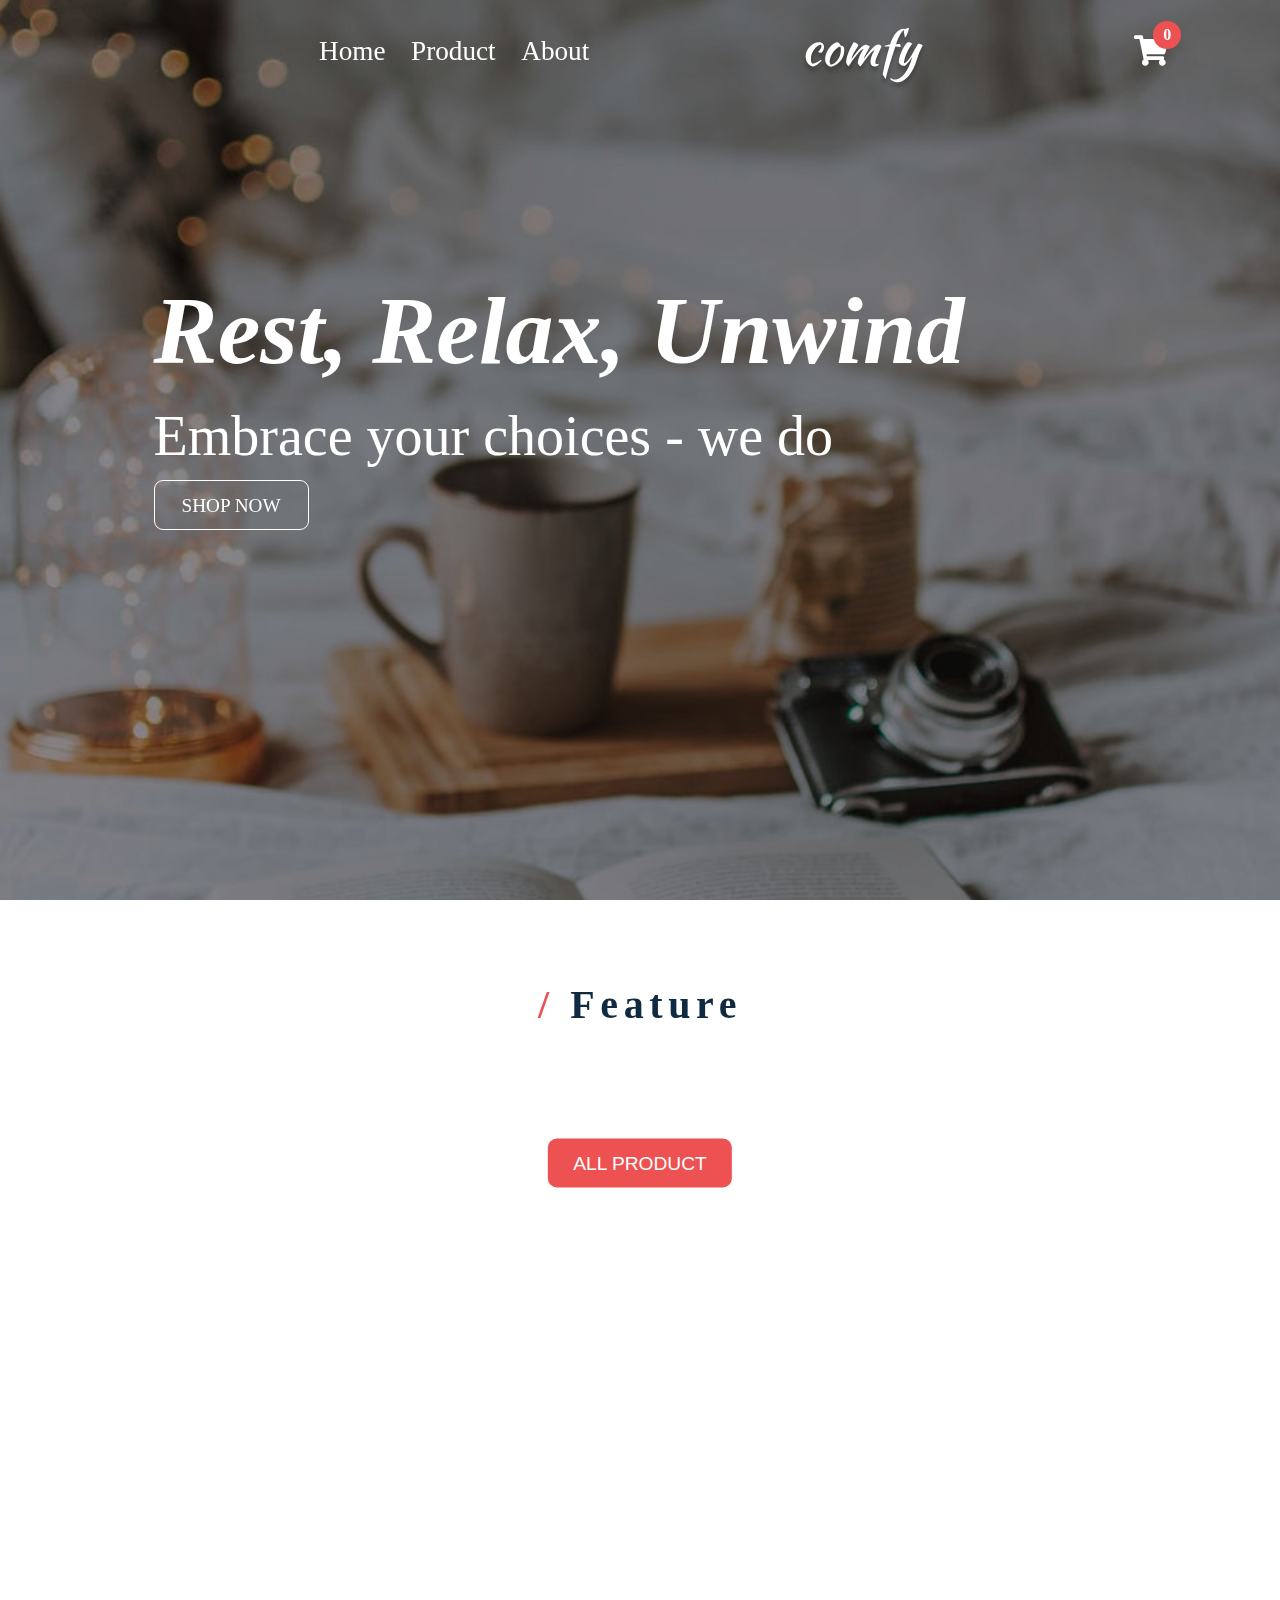
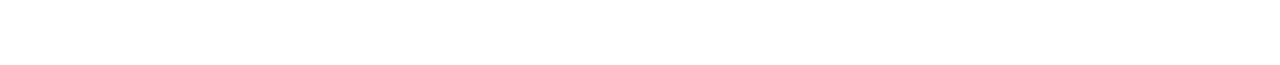
==== index.html @ 0aff166b "comfy-Store-Project" ====
<!DOCTYPE html>
<html lang="en">

<head>
    <meta charset="UTF-8">
    <meta name="viewport" content="width=device-width, initial-scale=1.0">
    <title>comfy store</title>
    <link rel="stylesheet" href="app.css">
    <link rel="stylesheet" href="https://cdnjs.cloudflare.com/ajax/libs/font-awesome/5.14.0/css/all.min.css" />
</head>

<body>
    <div id="part1">
        <nav>
            <div>
                <button class="toggle-nav" id="bar">
                    <i class="fas fa-bars"></i>
                </button>
            </div>
            <ul id="show">
                <li><a href="index.html">home</a></li>
                <li><a href="product.html">product</a></li>
                <li><a href="about.html">about</a></li>
            </ul>

            <img src="image/logo-white.svg" alt="">
            <div class="cart-container">
                <button class="cart-btn">
                    <i class="fas fa-shopping-cart"></i>
                </button>
                <span class="circle">0</span>
            </div>
        </nav>

        <section class="res-nav">
            <div class="res-nav-container">
                <button class="res-nav-close">
                    <i class="fas fa-times"></i>
                </button>
                <ul class="sidebar-links">
                    <li>
                        <a class="sidebar-link" href="index.html">
                            <i class="fas fa-home fa-fw"></i>
                            home
                        </a>
                    </li>
                    <li>
                        <a class="sidebar-link" href="product.html">
                            <i class="fas fa-couch fa-fw"></i>
                            products
                        </a>
                    </li>
                    <li>
                        <a class="sidebar-link" href="about.html">
                            <i class="fas fa-book fa-fw"></i>
                            about
                        </a>
                    </li>
                </ul>
            </div>

        </section>
        <div class="page1-info">
            <h1><i>rest, relax, unwind</i></h1>
            <p>Embrace your choices - we do</p>
            <a class="shop-now-btn" href="product.html">Shop now</a>
        </div>
        <div class="cart-overlay">
            <aside class="cart">
                <button class="cart-close">
                    <i class="fas fa-times"></i>
                </button>
                <header>
                    <h3 class="text-slanted">your bag</h3>
                </header>
                <div class="cart-items">
                    <!-- <article class="cart-item" data-id="rec4f2RIftFCb7aHh"> -->
                    <!-- <img src="https://course-api.com/images/store/product-2.jpeg" class="cart-item-img"
                            alt="albany table">
                        <div>
                            <h4 class="cart-item-name">albany table</h4>
                            <p class="cart-item-price" id="price">$79.99</p>
                            <button class="cart-item-remove-btn" data-id="rec4f2RIftFCb7aHh">remove</button>
                        </div>

                        <div>
                            <button class="cart-item-increase-btn" data-id="rec4f2RIftFCb7aHh">
                                <i class="fas fa-chevron-up"></i>
                            </button>
                            <p class="cart-item-amount" data-id="rec4f2RIftFCb7aHh">1</p>
                            <button class="cart-item-decrease-btn" data-id="rec4f2RIftFCb7aHh">
                                <i class="fas fa-chevron-down"></i>
                            </button>
                        </div> -->
                    <!-- </article> -->
                </div>
                <footer>
                    <h3 class="cart-total text-slanted">
                        total : $12.99
                    </h3>
                    <button class="cart-checkout btn">checkout</button>
                </footer>
            </aside>
        </div>
    </div>
    <div id="page2">
        <h1 class="title"><span>/</span> feature</h1>
        <div class="page2-container">
            <!-- dummy article  -->
            <!-- <article>
                <div class="product-container">
                    <img src="image/product-1.jpeg" alt="">
                    <div class="product-icons">
                        <a href="#" class="product-icon">
                            <i class="fas fa-search"></i>
                        </a>
                        <button class="product-cart-btn product-icon" data-id="rec4f2RIftFCb7aHh">
                            <i class="fas fa-shopping-cart"></i>
                        </button>
                    </div>
                </div>
                <footer>
                    <p>sofa</p>
                    <h5>$6.9</h5>
                </footer>
            </article> -->
            <!-- dummy article end -->
        </div>
        <div class="direct-product">
            <button class="product-btn">
                <a href="product.html">all product</a>
            </button>
        </div>
    </div>
    <script type="module" src="app.js"></script>
</body>

</html>
---- app.css ----
:root {
    /* dark shades of primary color*/
    --clr-primary-1: hsl(21, 91%, 17%);
    --clr-primary-2: hsl(21, 84%, 25%);
    --clr-primary-3: hsl(21, 81%, 29%);
    --clr-primary-4: hsl(21, 77%, 34%);
    /* primary/main color */
    --clr-primary-5: hsl(21, 62%, 45%);
    /* lighter shades of primary color */
    --clr-primary-6: hsl(21, 57%, 50%);
    --clr-primary-7: hsl(21, 65%, 59%);
    --clr-primary-8: hsl(21, 80%, 74%);
    --clr-primary-9: hsl(21, 94%, 87%);
    --clr-primary-10: hsl(21, 100%, 94%);
    /* darkest grey - used for headings */
    --clr-grey-1: #102a42;
    --clr-grey-2: hsl(211, 39%, 23%);
    --clr-grey-3: hsl(209, 34%, 30%);
    --clr-grey-4: hsl(209, 28%, 39%);
    /* grey used for paragraphs */
    --clr-grey-5: hsl(210, 22%, 49%);
    --clr-grey-6: hsl(209, 23%, 60%);
    --clr-grey-7: hsl(211, 27%, 70%);
    --clr-grey-8: hsl(210, 31%, 80%);
    --clr-grey-9: hsl(212, 33%, 89%);
    --clr-grey-10: hsl(210, 36%, 96%);
    --clr-white: #fff;
    --clr-red-dark: hsl(360, 67%, 44%);
    --clr-red-light: hsl(360, 71%, 66%);
    --clr-green-dark: hsl(125, 67%, 44%);
    --clr-green-light: hsl(125, 71%, 66%);
    --clr-black: #222;

    --transition: all 0.3s linear;
    --spacing: 0.1rem;
    --radius: 0.25rem;
    --light-shadow: 0 5px 15px rgba(0, 0, 0, 0.1);
    --dark-shadow: 0 5px 15px rgba(0, 0, 0, 0.2);
    --max-width: 1170px;
    --fixed-width: 620px;
}

* {
    margin: 0;
    padding: 0;
    -webkit-box-sizing: border-box;
    box-sizing: border-box;
}

/* index css */

#part1 {
    height: 100vh;
    width: 100%;
}

#part1::before {
    content: "";
    background: url('image/main-bcg.jpeg');
    background-position: center;
    background-repeat: no-repeat;
    background-size: cover;
    height: 100%;
    width: 100%;
    position: absolute;
    left: 0;
    top: 0;
    z-index: -1;
}

/* nav selectors */
nav::before {
    content: "";
    background-color: black;
    height: 100%;
    width: 100%;
    position: absolute;
    left: 0;
    top: 0;
    z-index: -1;
    opacity: 0.38;
}

nav {
    display: -webkit-box;
    display: -ms-flexbox;
    display: flex;
    -ms-flex-pack: distribute;
    justify-content: space-around;
    -webkit-box-align: center;
    -ms-flex-align: center;
    align-items: center;
    padding: 1vw 1vh;
}

ul {
    display: -webkit-box;
    display: -ms-flexbox;
    display: flex;
    gap: 2vw;
}

.toggle-nav {
    display: none;
}


.res-nav {
    position: fixed;
    top: 0;
    left: 0;
    width: 100%;
    height: 100%;
    display: -ms-grid;
    display: grid;
    place-items: center;
    z-index: 100;
    -webkit-transition: var(--transition);
    -o-transition: var(--transition);
    transition: var(--transition);
    opacity: 1;
    background: rgba(0, 0, 0, 0.5);
}

.res-nav-container {
    width: 90vw;
    height: 95vh;
    max-width: var(--fixed-width);
    background: var(--clr-white);
    border-radius: var(--radius);
    -webkit-box-shadow: var(--dark-shadow);
    box-shadow: var(--dark-shadow);
    position: relative;
    padding: 4rem;
    -webkit-transform: scale(1);
    -ms-transform: scale(1);
    transform: scale(1)
}

.res-nav-close {
    position: absolute;
    top: 2vh;
    right: 6vw;
    font-size: 1.5rem;
    border: none;
    background: transparent
}

.sidebar-links {
    display: -webkit-box;
    display: -ms-flexbox;
    display: flex;
    -webkit-box-orient: vertical;
    -webkit-box-direction: normal;
    -ms-flex-direction: column;
    flex-direction: column;
    gap: 4vh;
}

.res-nav-container i {
    color: #3f607e;
}

.sidebar-link {
    color: black;
}

.res-nav {
    -webkit-transition: var(--transition);
    -o-transition: var(--transition);
    transition: var(--transition);
    display: none;
}

.res-nav.show {
    display: block;
}


ul li {
    list-style: none;
}

ul li a {
    color: white;
    text-decoration: none;
    font-size: 1.7rem;
    text-transform: capitalize;
    -webkit-transition: var(--transition);
    -o-transition: var(--transition);
    transition: var(--transition);
}

ul li a:hover {
    color: #e56030;
}

.cart-container {
    position: relative;
}

.cart-btn {
    font-size: 1.9rem;
    background: transparent;
    border: none;
    color: white;
}

.circle {
    position: absolute;
    top: -0.85rem;
    right: -0.85rem;
    background: rgb(237, 81, 81);
    width: 1.75rem;
    height: 1.75rem;
    display: -ms-grid;
    display: grid;
    place-items: center;
    border-radius: 50%;
    color: var(--clr-white);
    font-weight: bold;
    font-size: 1rem;
}

/* nav selectors end */

.page1-info {
    width: 76vw;
    margin: 0 auto;
    padding: 18vh 0;
}

.page1-info h1 {
    padding: 1vh 0;
}

.page1-info h1 i {
    font-size: 6rem;
    color: white;
    text-transform: capitalize;
}

.page1-info p {
    font-size: 3.5rem;
    color: white;
    padding: 1vh 0;
    margin-bottom: 2vh;
}

.shop-now-btn {
    text-transform: uppercase;
    background: transparent;
    border: none;
    font-size: 1.2rem;
    border: 1px solid white;
    padding: 1.5vh 3vh;
    border-radius: 1vh;
    margin-top: 2vh;
    cursor: pointer;
    text-decoration: none;
    color: white;
    -webkit-transition: var(--transition);
    -o-transition: var(--transition);
    transition: var(--transition);
}

.shop-now-btn:hover {
    background: white;
    color: #e44f17;
}

#page2 {
    height: 85vh;
    width: 100%;
    padding: 9vh 0;
}

#page2 span {
    color: rgb(237, 81, 81);
}

#page2 h1 {
    text-align: center;
    text-transform: capitalize;
    font-size: 2.5rem;
    letter-spacing: 0.35rem;
    color: var(--clr-grey-1);
}

.page2-container {
    display: -ms-grid;
    display: grid;
    -ms-grid-columns: 1fr 1vw 1fr 1vw 1fr;
    grid-template-columns: 1fr 1fr 1fr;
    gap: 1vw;
    width: 80vw;
    margin: 0 auto;
    padding: 5vh 0;
}


article img {
    height: 32vh;
    width: 100%;
    -o-object-fit: cover;
    object-fit: cover;
}

article p,
h5 {
    text-align: center;
}

article p {
    margin-top: 1.5vh;
}

.direct-product {
    padding: 5vh 0;
}

.product-btn {
    position: relative;
    left: 50%;
    right: 50%;
    -webkit-transform: translate(-50%, -50%);
    -ms-transform: translate(-50%, -50%);
    transform: translate(-50%, -50%);
    border: none;
    background-color: rgb(237, 81, 81);
    padding: 1.5vh 1.98vw;
    text-transform: uppercase;
    color: #fff;
    border-radius: 1vh;
    font-size: 1.2rem;
}

.product-btn a {
    text-decoration: none;
    color: white;
}

/* index css end */


/* product css */

#product-part1 {
    min-height: 100vh;
    width: 100%;
    background-color: white;
    overflow: hidden;
}

#product-part1 ul li a {
    color: var(--clr-grey-2);
    text-decoration: none;
    font-size: 1.7rem;
}

#product-part1 .cart-btn {
    color: var(--clr-grey-1);
}

.product-div {
    padding: 6vh 0;
    background-color: var(--clr-grey-10);
}

.product-div h1 {
    color: var(--clr-grey-5);
    text-transform: capitalize;
    position: relative;
    left: 12%;
}

.produnct-container {
    padding: 5vh 0;
    width: 75vw;
    margin: 0 auto;
    display: -ms-grid;
    display: grid;
    -ms-grid-columns: 200px 3rem 1fr;
    grid-template-columns: 200px 1fr;
    gap: 3rem;
}

.second-container {
    display: -ms-grid;
    display: grid;
    -ms-grid-columns: 1fr 2rem 1fr 2rem 1fr;
    grid-template-columns: 1fr 1fr 1fr;
    gap: 2rem;
    position: relative;
}

.second-container article img {
    height: 11rem;
    -o-object-fit: cover;
    object-fit: cover;
}

input {
    padding: 1vh 1vw;
    border: none;
    background: #d5e0e9;
    font-size: 1rem;
}

.first-container h4 {
    font-size: 1.2rem;
    padding: 3vh 0;
    color: var(--clr-grey-1);
}

.butt {
    display: block;
    margin: 0.25em 0;
    padding: 0.25rem;
    text-transform: capitalize;
    background: transparent;
    border-color: transparent;
    letter-spacing: var(--letterSpacing);
    color: var(--clr-grey-6);
    cursor: pointer;
    -webkit-transition: var(--transition);
    -o-transition: var(--transition);
    transition: var(--transition);
    font-size: 0.95rem;
}

.product-container {
    position: relative;
}

.product-icons {
    position: absolute;
    top: 50%;
    left: 50%;
    -webkit-transform: translate(-50%, -50%);
    -ms-transform: translate(-50%, -50%);
    transform: translate(-50%, -50%);
    display: -webkit-box;
    display: -ms-flexbox;
    display: flex;
    gap: 1rem;
    opacity: 0;
}

.product-container:hover .product-icons {
    opacity: 1;
    -webkit-transition: var(--transition);
    -o-transition: var(--transition);
    transition: var(--transition);
}

.product-icons i {
    font-size: 1.2rem;
}

.product-icons a {
    background-color: rgb(237, 81, 81);
    border-radius: 50%;
    padding: 1vh 1vw;
    height: 6vh;
    width: 6vh;
    position: relative;
}

.product-icons a i {
    color: white;
    position: absolute;
    left: 50%;
    top: 50%;
    -webkit-transform: translate(-50%, -50%);
    -ms-transform: translate(-50%, -50%);
    transform: translate(-50%, -50%);
}

.product-cart-btn {
    background: transparent;
    border: none;
    background-color: rgb(237, 81, 81);
    color: white;
    height: 6vh;
    width: 6vh;
    border-radius: 50%;
}

/* product css end */

/* about section */

.about-div {
    width: 55vw;
    margin: 0 auto;
    /* text-align: center; */
    padding: 10vh 0
}

.about-div span {
    color: rgb(237, 81, 81);
}

.about-div h1 {
    font-size: 2.7rem;
    text-align: center;
    padding: 3vh 0;
    color: var(--clr-grey-2);
    font-weight: 550;
}

.about-div p {
    font-size: 1.2rem;
    line-height: 2.5rem;
    padding: 1vh 2vw;
}

/* about section end */

/* cart section */
.cart-overlay {
    position: fixed;
    top: 0;
    left: 0;
    width: 100%;
    height: 100%;
    background: rgba(0, 0, 0, 0.5);
    -webkit-transition: var(--transition);
    -o-transition: var(--transition);
    transition: var(--transition);
    opacity: 0;
    z-index: -1;
    /* z-index: 100; */
}

.cart-overlay.show {
    opacity: 1;
    z-index: 100;
}

.cart {
    position: fixed;
    top: 0;
    right: 0;
    width: 100%;
    height: 100%;
    max-width: 400px;
    background: var(--clr-grey-10);
    padding: 3rem 1rem 0 1rem;
    display: -ms-grid;
    display: grid;
    -ms-grid-rows: auto 1fr auto;
    grid-template-rows: auto 1fr auto;
    -webkit-transition: var(--transition);
    -o-transition: var(--transition);
    transition: var(--transition);
    -webkit-transform: translateX(100%);
    -ms-transform: translateX(100%);
    transform: translateX(100%);
    /* transform: translateX(0); */
    overflow: scroll;
}

.show .cart {
    -webkit-transform: translateX(0);
    -ms-transform: translateX(0);
    transform: translateX(0);
}

.cart-close {
    font-size: 2rem;
    background: transparent;
    border-color: transparent;
    color: var(--clr-grey-5);
    position: absolute;
    top: 0.5rem;
    left: 1rem;
    cursor: pointer;
}

.cart header {
    text-align: center;
}

.cart header h3 {
    font-weight: 500;
}

.cart-total {
    text-align: center;
    margin-bottom: 2rem;
    font-weight: 500;
}

.cart-checkout {
    display: block;
    width: 75%;
    margin: 0 auto;
    margin-bottom: 3rem;
}

/* cart item */
.cart-item {
    margin: 1rem 0;
    display: -ms-grid;
    display: grid;
    -ms-grid-columns: auto 1.5rem 1fr 1.5rem auto;
    grid-template-columns: auto 1fr auto;

    -webkit-column-gap: 1.5rem;

    -moz-column-gap: 1.5rem;

    column-gap: 1.5rem;
    -webkit-box-align: center;
    -ms-flex-align: center;
    align-items: center;
}

.cart-item-img {
    width: 75px;
    height: 50px;
    -o-object-fit: cover;
    object-fit: cover;
    border-radius: var(--radius);
}

.cart-item-name {
    margin-bottom: 0.15rem;
}

.cart-item-price {
    margin-bottom: 0;
    font-size: 0.75rem;
    color: var(--clr-grey-3);
}

.cart-item-remove-btn {
    background: transparent;
    border-color: transparent;
    color: var(--clr-grey-5);
    letter-spacing: var(--spacing);
    cursor: pointer;
}

.cart-item-amount {
    margin-bottom: 0;
    text-align: center;
    color: var(--clr-grey-3);
    line-height: 1;
}

.cart-item-increase-btn,
.cart-item-decrease-btn {
    background: transparent;
    border-color: transparent;
    color: var(--clr-primary-5);
    cursor: pointer;
    font-size: 0.85rem;
    padding: 0.25rem;
}

/* cart section end */

/* page loading */
.page-loading {
    width: 100%;
    height: 100vh;
    position: fixed;
    top: 0;
    left: 0;
    display: -webkit-box;
    display: -ms-flexbox;
    display: flex;
    -webkit-box-pack: center;
    -ms-flex-pack: center;
    justify-content: center;
    -webkit-box-align: center;
    -ms-flex-align: center;
    align-items: center;
    background: var(--clr-grey-10);
}

.page-loading h1 {
    text-align: center;
}

/* page loading ending */

/* single product css */
.container-of-singleProduct {
    display: -ms-grid;
    display: grid;
    -ms-grid-columns: 1fr 2rem 1fr;
    grid-template-columns: 1fr 1fr;
    gap: 2rem;
    width: 85vw;
    margin: 0 auto;
    padding: 6vh 0;
}

.container-of-singleProduct img {
    width: 100%;
    -o-object-fit: cover;
    object-fit: cover;
    height: 22rem;
}

.titel {
    text-transform: capitalize;
    color: var(--clr-grey-1);
    margin-bottom: 0.55rem;
}

.conpany-name {
    text-transform: capitalize;
    color: var(--clr-grey-5);
    margin-bottom: 1.2rem;
}

.single-product-price {
    font-size: 1.5rem;
    font-weight: 700;
}

.circle-container {
    position: relative;
    margin-top: 1.2rem;
}

.orange {
    position: absolute;
    height: 1rem;
    width: 1rem;
    background-color: #e44f17;
    border-radius: 50%;
}

.black {
    position: absolute;
    height: 1rem;
    width: 1rem;
    background-color: black;
    border-radius: 50%;
    margin-left: 1.5rem;
}

.information-div {
    padding: 8vh 0 2vh 0;
}

.information-div p {
    padding: 0 11vw 0px 0vw;
    font-size: 1.2rem;
    line-height: 1.7rem;
}

.addTocart-btn {
    border: none;
    font-size: 0.89rem;
    padding: 1vh 1vw;
    text-transform: uppercase;
    color: white;
    background-color: #e44f17;
    border-radius: 7px;
}

/* single product css */

/* cart css start */
#price {
    text-align: left;
}

/* cart css end */



/* media query */
@media screen and (max-width: 1066px) {
    .page1-info h1 i {
        font-size: 4rem;
    }

    .page1-info p {
        font-size: 3rem;
    }
}

@media screen and (max-width: 800px) {
    .page1-info h1 i {
        font-size: 3rem;
    }

    .page1-info p {
        font-size: 2rem;
    }
}

@media screen and (max-width: 980px) {
    .produnct-container {
        -ms-grid-columns: 1fr;
        grid-template-columns: 1fr
    }

    .second-container {
        -ms-grid-columns: 1fr;
        grid-template-columns: 1fr
    }

    .second-container article img {
        height: 25rem;
        -o-object-fit: cover;
        object-fit: cover;
    }

    .container-of-singleProduct {
        -ms-grid-columns: 1fr;
        grid-template-columns: 1fr;
    }

    .product-div h1 {
        font-size: 1.5rem;
    }
}

@media screen and (max-width: 680px) {
    #show {
        display: none;
    }


    .toggle-nav {
        border: none;
        background: rgb(237, 81, 81);
        padding: 1vh 2vw;
        border-radius: 22%;
        font-size: 1.4rem;
        width: 3rem;
        height: 2rem;
        display: -webkit-box;
        display: -ms-flexbox;
        display: flex;
        -webkit-box-pack: center;
        -ms-flex-pack: center;
        justify-content: center;
        -webkit-box-align: center;
        -ms-flex-align: center;
        align-items: center;
        color: white;
    }

    .page2-container {
        -ms-grid-columns: 1fr;
        grid-template-columns: 1fr;
        gap: 4vh;
    }
}

/* media query end */
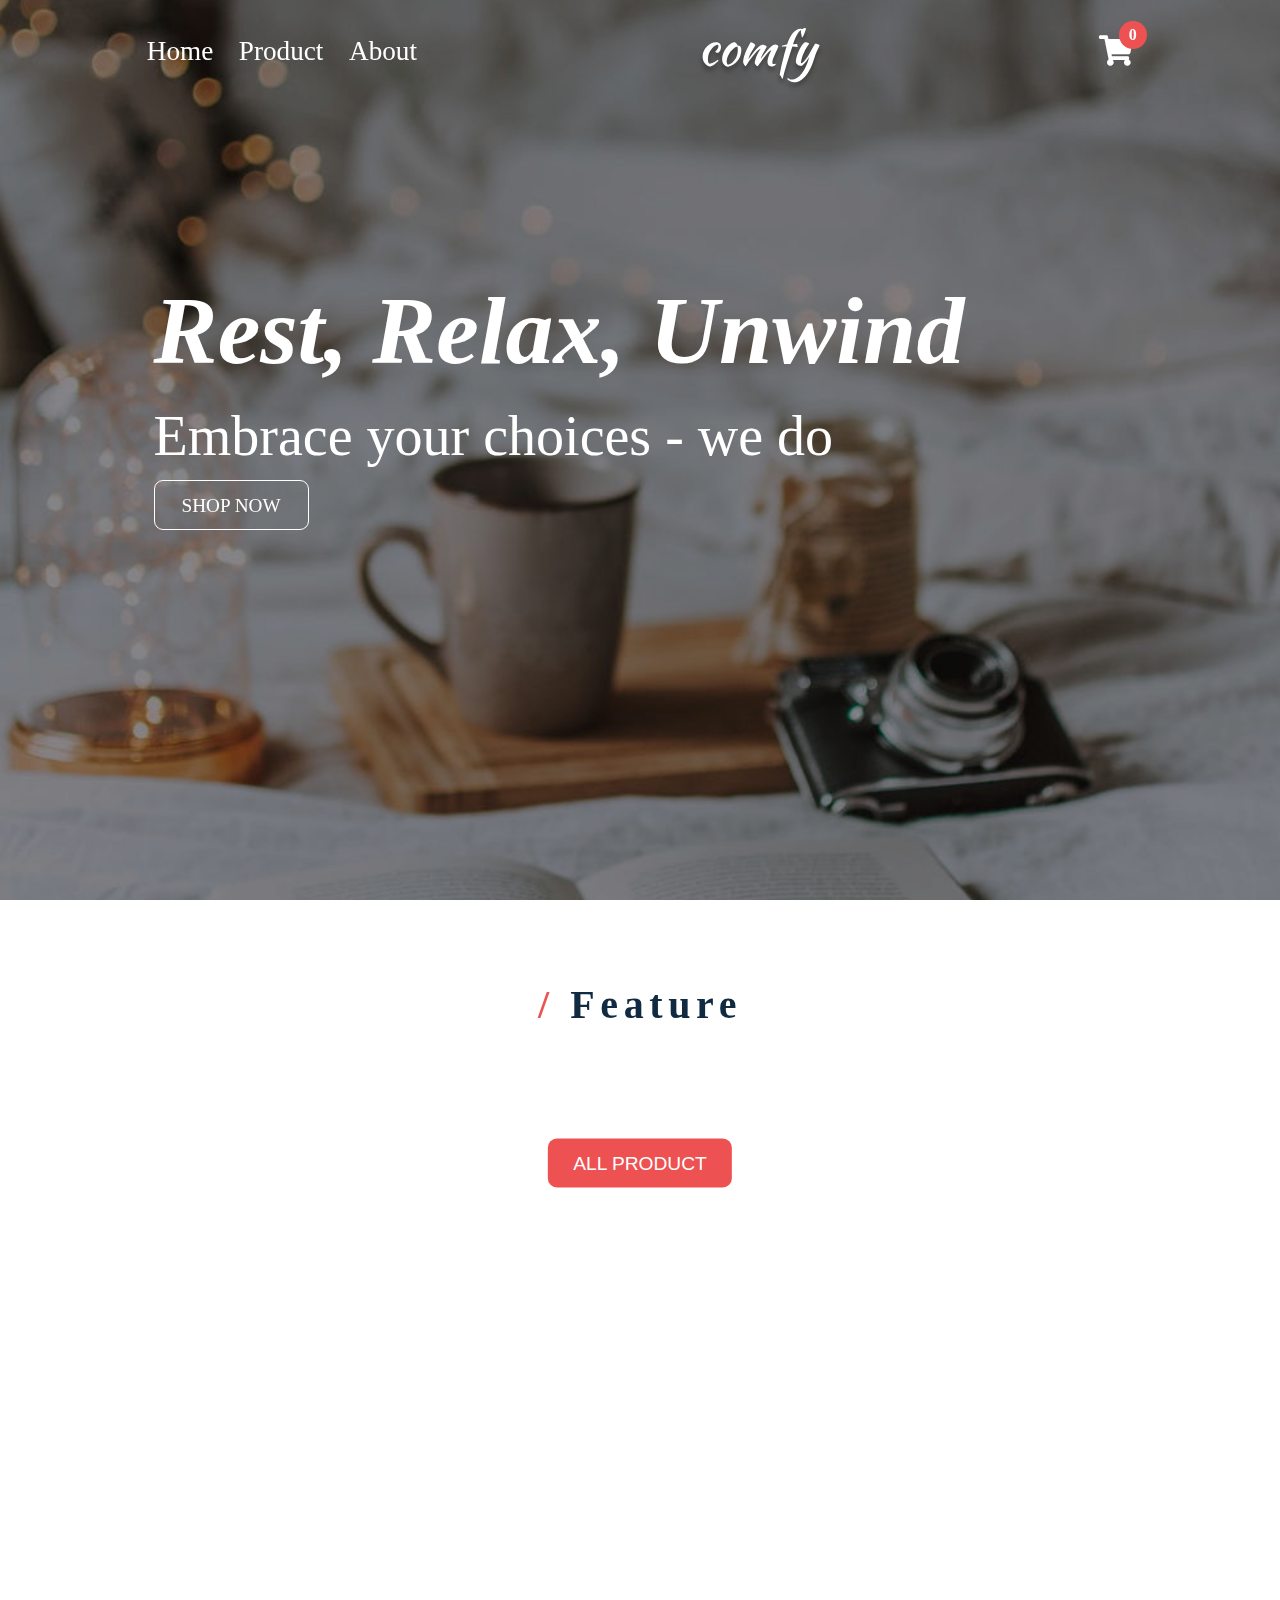
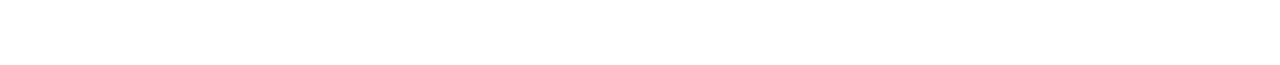
==== commit d774162a: "update" ====
--- a/index.html
+++ b/index.html
@@ -12,7 +12,7 @@
 <body>
     <div id="part1">
         <nav>
-            <div>
+            <div id="bar">
                 <button class="toggle-nav" id="bar">
                     <i class="fas fa-bars"></i>
                 </button>
--- a/app.css
+++ b/app.css
@@ -49,6 +49,10 @@
 
 /* index css */
 
+#bar {
+    display: none;
+}
+
 #part1 {
     height: 100vh;
     width: 100%;
@@ -826,6 +830,11 @@
 }
 
 @media screen and (max-width: 680px) {
+
+    #bar {
+        display: block;
+    }
+
     #show {
         display: none;
     }
